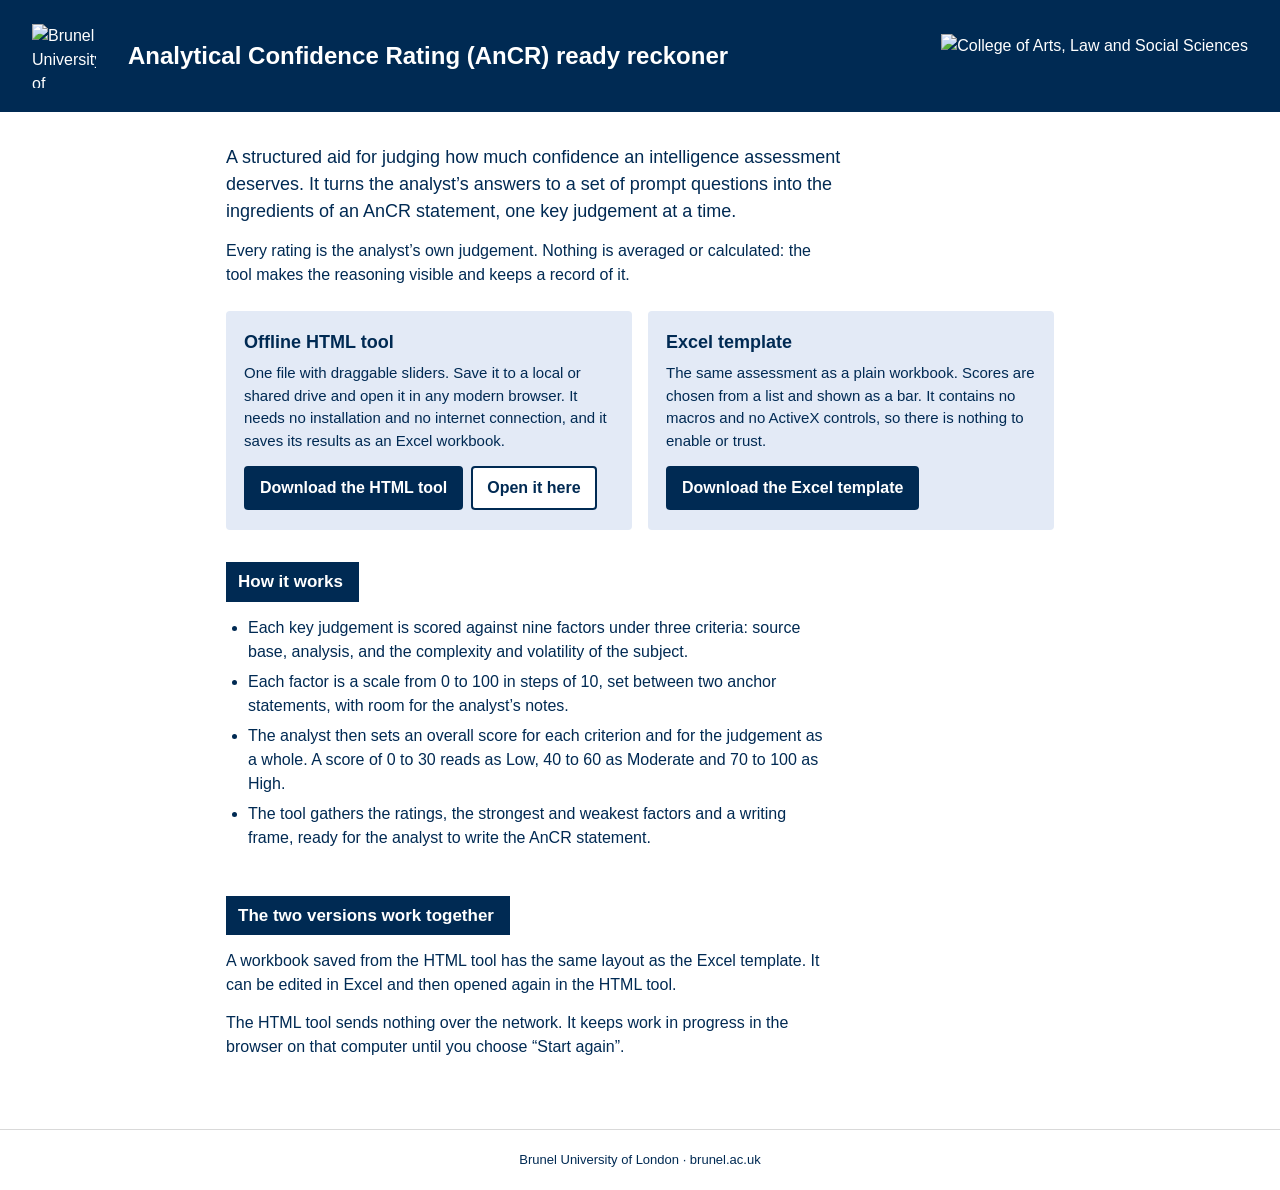
==== index.html @ 6f299b81 "Add AnCR ready reckoner: HTML tool, Excel template and download page" ====
<!doctype html>
<html lang="en-GB">
<head>
<meta charset="utf-8">
<meta name="viewport" content="width=device-width, initial-scale=1">
<title>AnCR ready reckoner</title>
<meta name="description" content="A structured aid for judging analytical confidence: an offline HTML tool and a macro-free Excel template.">
<style>
:root { --navy: #002A53; --link: #0089CF; --sky: #51C1E1; --pale: #E3EAF6; --rule: #D9D9D9; --charcoal: #4A4A49; }
* { box-sizing: border-box; }
body { margin: 0; background: #fff; color: var(--navy); font-family: Arial, "Helvetica Neue", Helvetica, sans-serif; font-size: 16px; line-height: 1.5; }
.bar { background: var(--navy); color: #fff; display: flex; align-items: center; gap: 32px; padding: 24px 32px; }
.bar img.logo { width: 64px; height: 64px; flex: none; }
.bar img.calss { height: 44px; width: auto; margin-left: auto; flex: none; }
.bar h1 { margin: 0; font-size: 24px; line-height: 1.2; text-wrap: balance; }
main { max-width: 860px; margin: 0 auto; padding: 32px 16px 56px; }
p { margin: 0 0 14px; max-width: 68ch; }
h2 { display: inline-block; background: var(--navy); color: #fff; font-size: 17px; margin: 32px 0 14px; padding: 7px 16px 7px 12px; }
.lead { font-size: 18px; }
.cards { display: grid; grid-template-columns: repeat(2, minmax(0, 1fr)); gap: 16px; margin-top: 24px; }
.card { background: var(--pale); border-radius: 4px; padding: 18px 18px 20px; display: flex; flex-direction: column; }
.card h3 { margin: 0 0 6px; font-size: 18px; }
.card p { font-size: 15px; flex: 1; }
.actions { display: flex; flex-wrap: wrap; gap: 8px; }
.btn { display: inline-block; font-weight: bold; text-decoration: none; color: var(--navy); background: #fff; border: 2px solid var(--navy); border-radius: 4px; padding: 8px 14px; }
.btn.primary { background: var(--navy); color: #fff; }
.btn:hover { background: #fff; outline: 3px solid var(--sky); }
.btn.primary:hover { background: #0b3d70; }
.btn:focus-visible { outline: 3px solid var(--sky); outline-offset: 2px; }
ul { margin: 0 0 14px; padding-left: 22px; max-width: 68ch; }
li { margin-bottom: 6px; }
footer { text-align: center; font-size: 13px; padding: 20px 16px; border-top: 1px solid var(--rule); }
@media (max-width: 640px) { .cards { grid-template-columns: 1fr; } .bar { gap: 20px; padding: 20px 16px; } .bar img.calss { display: none; } .bar h1 { font-size: 20px; } }
</style>
</head>
<body>
<header class="bar">
  <img class="logo" src="assets/brunel-logo-white-block.png" alt="Brunel University of London">
  <h1>Analytical Confidence Rating (AnCR) ready reckoner</h1>
  <img class="calss" src="assets/calss-name-white.png" alt="College of Arts, Law and Social Sciences">
</header>
<main>
  <p class="lead">A structured aid for judging how much confidence an intelligence assessment deserves. It turns the analyst&rsquo;s answers to a set of prompt questions into the ingredients of an AnCR statement, one key judgement at a time.</p>
  <p>Every rating is the analyst&rsquo;s own judgement. Nothing is averaged or calculated: the tool makes the reasoning visible and keeps a record of it.</p>

  <div class="cards">
    <div class="card">
      <h3>Offline HTML tool</h3>
      <p>One file with draggable sliders. Save it to a local or shared drive and open it in any modern browser. It needs no installation and no internet connection, and it saves its results as an Excel workbook.</p>
      <div class="actions">
        <a class="btn primary" href="ancr-ready-reckoner.html" download>Download the HTML tool</a>
        <a class="btn" href="ancr-ready-reckoner.html">Open it here</a>
      </div>
    </div>
    <div class="card">
      <h3>Excel template</h3>
      <p>The same assessment as a plain workbook. Scores are chosen from a list and shown as a bar. It contains no macros and no ActiveX controls, so there is nothing to enable or trust.</p>
      <div class="actions">
        <a class="btn primary" href="AnCR-ready-reckoner-template.xlsx" download>Download the Excel template</a>
      </div>
    </div>
  </div>

  <h2>How it works</h2>
  <ul>
    <li>Each key judgement is scored against nine factors under three criteria: source base, analysis, and the complexity and volatility of the subject.</li>
    <li>Each factor is a scale from 0 to 100 in steps of 10, set between two anchor statements, with room for the analyst&rsquo;s notes.</li>
    <li>The analyst then sets an overall score for each criterion and for the judgement as a whole. A score of 0 to 30 reads as Low, 40 to 60 as Moderate and 70 to 100 as High.</li>
    <li>The tool gathers the ratings, the strongest and weakest factors and a writing frame, ready for the analyst to write the AnCR statement.</li>
  </ul>

  <h2>The two versions work together</h2>
  <p>A workbook saved from the HTML tool has the same layout as the Excel template. It can be edited in Excel and then opened again in the HTML tool.</p>
  <p>The HTML tool sends nothing over the network. It keeps work in progress in the browser on that computer until you choose &ldquo;Start again&rdquo;.</p>
</main>
<footer>Brunel University of London &middot; brunel.ac.uk</footer>
</body>
</html>
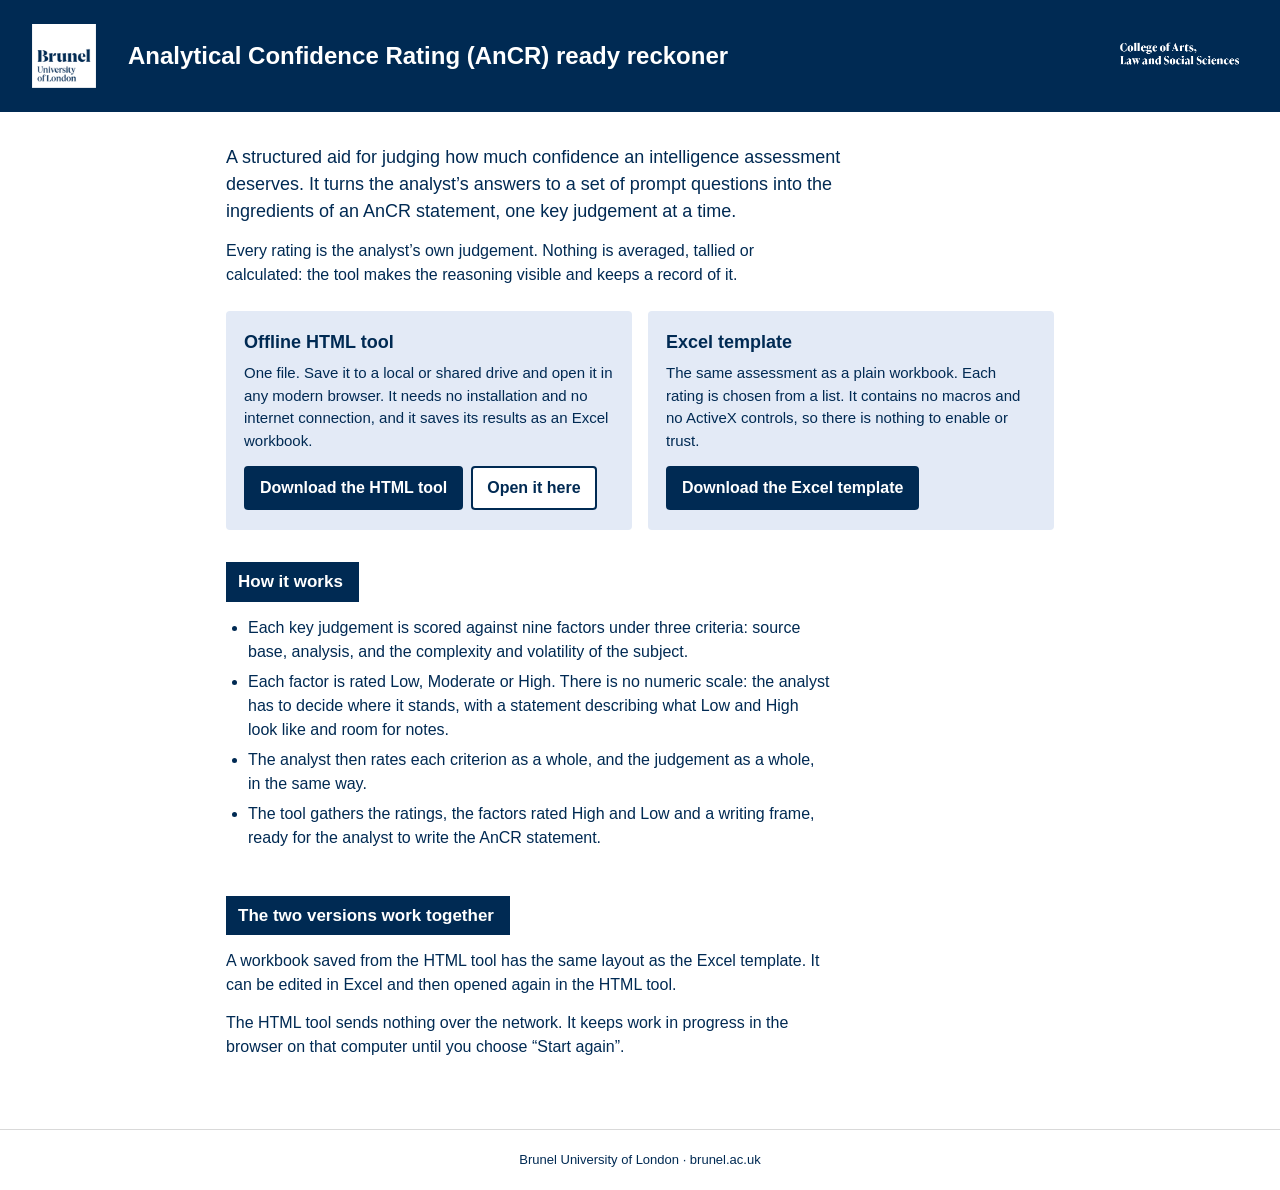
==== commit 04c3617d: "Replace 0-100 scale with Low / Moderate / High ratings" ====
--- a/index.html
+++ b/index.html
@@ -41,12 +41,12 @@
 </header>
 <main>
   <p class="lead">A structured aid for judging how much confidence an intelligence assessment deserves. It turns the analyst&rsquo;s answers to a set of prompt questions into the ingredients of an AnCR statement, one key judgement at a time.</p>
-  <p>Every rating is the analyst&rsquo;s own judgement. Nothing is averaged or calculated: the tool makes the reasoning visible and keeps a record of it.</p>
+  <p>Every rating is the analyst&rsquo;s own judgement. Nothing is averaged, tallied or calculated: the tool makes the reasoning visible and keeps a record of it.</p>
 
   <div class="cards">
     <div class="card">
       <h3>Offline HTML tool</h3>
-      <p>One file with draggable sliders. Save it to a local or shared drive and open it in any modern browser. It needs no installation and no internet connection, and it saves its results as an Excel workbook.</p>
+      <p>One file. Save it to a local or shared drive and open it in any modern browser. It needs no installation and no internet connection, and it saves its results as an Excel workbook.</p>
       <div class="actions">
         <a class="btn primary" href="ancr-ready-reckoner.html" download>Download the HTML tool</a>
         <a class="btn" href="ancr-ready-reckoner.html">Open it here</a>
@@ -54,7 +54,7 @@
     </div>
     <div class="card">
       <h3>Excel template</h3>
-      <p>The same assessment as a plain workbook. Scores are chosen from a list and shown as a bar. It contains no macros and no ActiveX controls, so there is nothing to enable or trust.</p>
+      <p>The same assessment as a plain workbook. Each rating is chosen from a list. It contains no macros and no ActiveX controls, so there is nothing to enable or trust.</p>
       <div class="actions">
         <a class="btn primary" href="AnCR-ready-reckoner-template.xlsx" download>Download the Excel template</a>
       </div>
@@ -64,9 +64,9 @@
   <h2>How it works</h2>
   <ul>
     <li>Each key judgement is scored against nine factors under three criteria: source base, analysis, and the complexity and volatility of the subject.</li>
-    <li>Each factor is a scale from 0 to 100 in steps of 10, set between two anchor statements, with room for the analyst&rsquo;s notes.</li>
-    <li>The analyst then sets an overall score for each criterion and for the judgement as a whole. A score of 0 to 30 reads as Low, 40 to 60 as Moderate and 70 to 100 as High.</li>
-    <li>The tool gathers the ratings, the strongest and weakest factors and a writing frame, ready for the analyst to write the AnCR statement.</li>
+    <li>Each factor is rated Low, Moderate or High. There is no numeric scale: the analyst has to decide where it stands, with a statement describing what Low and High look like and room for notes.</li>
+    <li>The analyst then rates each criterion as a whole, and the judgement as a whole, in the same way.</li>
+    <li>The tool gathers the ratings, the factors rated High and Low and a writing frame, ready for the analyst to write the AnCR statement.</li>
   </ul>
 
   <h2>The two versions work together</h2>
